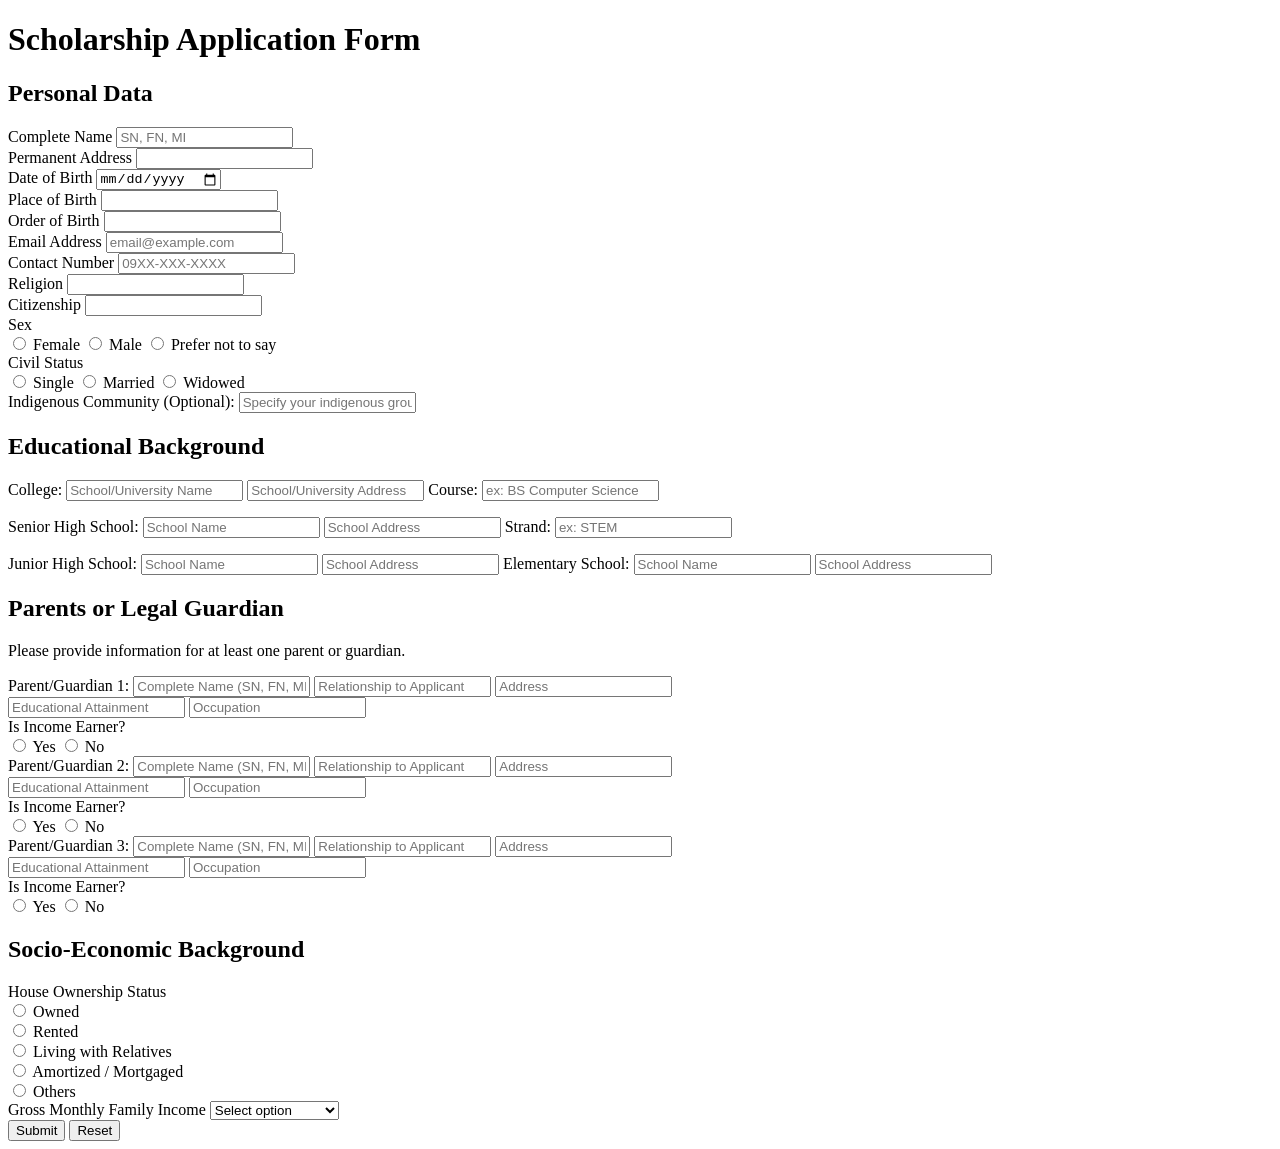
==== index.html @ 1a731fb3 "Add files via upload" ====
<!DOCTYPE html>
<html lang="en">
    <head>
        <title>Application Form</title>
        <link rel="stylesheet" href="css-folder/form.css">
        <meta name="viewport" content="width=device-width, initial-scale=1.0">
    </head>

    <body>
        <div class="main-container">
            <h1 class="title">Scholarship Application Form</h1>
            <form action="index.php" method="POST">
                <h2 class="category">Personal Data</h2>
                <div class="container">
                        <div class="input-box">
                            <label for="name">
                                    Complete Name</label>
                                <input
                                    type="text"
                                    id="name" 
                                    name="applicant[ApplicantName]"
                                    placeholder="SN, FN, MI"
                                    required>
                        </div>

                        <div class="input-box">
                            <label for="address">
                                    Permanent Address</label>
                                <input
                                    type="text"
                                    id="address" 
                                    name="applicant[PermanentAddress]"
                                    required>
                        </div>

                        <div class="input-box">
                                <label for="dob">
                                    Date of Birth</label>
                                <input 
                                    type="date"
                                    id="dob" 
                                    name="applicant[BirthDate]"
                                    required>
                        </div>

                        <div class="input-box">
                            <label for="place-birth">
                                Place of Birth</label>
                            <input 
                                type="text"
                                id="place-birth" 
                                name="applicant[BirthPlace]"
                                required>   
                        </div>

                        <div class="input-box">
                            <label for="birth-order">
                                Order of Birth</label>
                            <input 
                                type="text"
                                id="birth-order" 
                                name="applicant[BirthOrder]"
                                required>   
                        </div>

                        <div class="input-box">
                            <label for="email-address">
                            Email Address</label>
                            <input 
                                type="email"
                                id="email-address" 
                                name="applicant[EmailAddress]"
                                required
                                placeholder="email@example.com">  
                        </div>

                        <div class="input-box">

                            <label for="contact">
                                Contact Number</label>
                            <input 
                                type="text"
                                id="contact" 
                                name="applicant[ContactNo]"
                                required
                                maxlength="11"
                                placeholder="09XX-XXX-XXXX">   
                        </div>

                        <div class="input-box">
                            <label for="religion">
                                Religion</label>
                            <input 
                                type="text"
                                id="religion" 
                                name="applicant[Religion]"
                                required>   
                        </div>

                        <div class="input-box">
                            <label for="Citizenship">
                                Citizenship</label>
                            <input 
                                type="text"
                                id="citizenship" 
                                name="applicant[Citizenship]"
                                required>   
                        </div>

                        <div class="input-box">
                            <label>Sex</label>
                            <div class="box-sex">   
                                <input 
                                    type="radio"
                                    id="female" 
                                    name="applicant[Sex]"
                                    required
                                    value="female"> 
                                <label for="female">
                                    Female</label>

                                <input 
                                    type="radio"
                                    id="male" 
                                    name="applicant[Sex]"
                                    value="male"> 
                                <label for="male">
                                    Male</label>

                                <input 
                                    type="radio"
                                    id="prefer-not-to-say" 
                                    name="applicant[Sex]"
                                    value="prefer not to say"> 
                                <label for="prefer-not-to-say">
                                    Prefer not to say</label>
                            </div> 
                        </div>

                        <div class="input-box">
                            <label for="civil-status">
                                Civil Status</label>
                            <div class="box-civil-status">   
                                <input 
                                    type="radio"
                                    id="single" 
                                    name="applicant[CivilStatus]"
                                    required
                                    value="Single"> 
                                <label for="single">
                                    Single</label>

                                <input 
                                    type="radio"
                                    id="married" 
                                    name="applicant[CivilStatus]"
                                    value="Married"> 
                                <label for="married">
                                    Married</label>

                                <input 
                                    type="radio"
                                    id="widowed" 
                                    name="applicant[CivilStatus]"
                                    value="Widowed"> 
                                <label for="widowed">
                                    Widowed</label>
                            </div> 
                        </div>

                        
                </div>
                        <div class="input-box indigenous-box">
                            <label for="indigenous-group">Indigenous Community (Optional):</label>
                            <input 
                                type="text"
                                id="indigenous-group"
                                name="applicant[IndigenousGroup]"
                                placeholder="Specify your indigenous group if applicable">
                        </div>

<!-- EDUC BG -->
                <h2 class="category">Educational Background</h2>
                    <div class="container educ">

                        <!-- first row (college) -->
                        <label for="college-name">College:</label>
                        <input 
                            type="text"
                            id="college-name"
                            name="school[SchoolName][0]"
                            required
                            placeholder="School/University Name">
                        <input 
                            type="text"
                            id="college-address"
                            name="school[SchoolAddress][0]"
                            required
                            placeholder="School/University Address">

                        <label for="course">Course:</label>
                        <input 
                            type="text"
                            id="course"
                            name="applicant[Course]"
                            required
                            placeholder="ex: BS Computer Science">

                        <p></p> 

                        <!-- second row (shs) -->
                        <label for="shs-name">Senior High School:</label>
                        <input 
                            type="text"
                            id="shs-name"
                            name="school[SchoolName][1]"
                            required
                            placeholder="School Name">
                        <input 
                            type="text"
                            id="shs-address"
                            name="school[SchoolAddress][1]"
                            required
                            placeholder="School Address">

                            <!-- strandd -->
                        <label for="strand">Strand:</label>
                        <input 
                            type="text"
                            id="strand"
                            name="applicant[SHSStrand]"
                            required
                            placeholder="ex: STEM">

                        <p></p>

                        <!-- second row (jhs) -->
                        <label for="jhs-name">Junior High School:</label>
                        <input 
                            type="text"
                            id="jhs-name"
                            name="school[SchoolName][2]"
                            required
                            placeholder="School Name">
                        <input 
                            type="text"
                            id="jhs-address"
                            name="school[SchoolAddress][2]"
                            required
                            placeholder="School Address">

                        <!-- second row (jhs) -->
                        <label for="elementary-name">Elementary School:</label>
                        <input 
                            type="text"
                            id="elementary-name"
                            name="school[SchoolName][3]"
                            required
                            placeholder="School Name">
                        <input 
                            type="text"
                            id="elementary-address"
                            name="school[SchoolAddress][3]"
                            required
                            placeholder="School Address">
                    </div>
<!-- Parents -->
                <h2 class="category">Parents or Legal Guardian</h2>
                <p class="note">Please provide information for at least one parent or guardian.</p>
                    <div class="container parent-guardian">

                        <!-- parent/guardian 1 -->
                        <label for="pg1-name">Parent/Guardian 1:</label>
                        <input 
                            type="text"
                            id="pg1-name"
                            name="parentguardian[ParentGuardianName][0]"
                            placeholder="Complete Name (SN, FN, MI)"
                            required>
                        <input 
                            type="text"
                            id="pg1-relationship"
                            name="applicantguardian[Relationship][0]"
                            placeholder="Relationship to Applicant"
                            required>
                        <input 
                            type="text"
                            id="pg1-address"
                            name="parentguardian[Address][0]"
                            placeholder="Address"
                            required>

                        <div></div>

                        <input 
                            type="text"
                            id="pg1-education"
                            name="parentguardian[EducationalAttainment][0]"
                            placeholder="Educational Attainment"
                            required>
                        <input 
                            type="text"
                            id="pg1-occupation"
                            name="parentguardian[Occupation][0]"
                            placeholder="Occupation"
                            required>
                        <div class="income-earner">
                            <span class="income-label">Is Income Earner?</span>
                            <div class="radio-group">
                                <input 
                                    type="radio"
                                    id="pg1-earner-yes"
                                    name="applicantguardian[IsIncomeEarner][0]"
                                    value="Yes"
                                    required>
                                <label for="pg1-earner-yes">Yes</label>
                                <input 
                                    type="radio"
                                    id="pg1-earner-no"
                                    name="applicantguardian[IsIncomeEarner][0]"
                                    value="No">
                                <label for="pg1-earner-no">No</label>
                            </div>
                        </div>
                        
                        <!-- parent/guardian 2 -->
                        <label for="pg2-name">Parent/Guardian 2:</label>
                        <input 
                            type="text"
                            id="pg2-name"
                            name="parentguardian[ParentGuardianName][1]"
                            placeholder="Complete Name (SN, FN, MI)">
                        <input 
                            type="text"
                            id="pg2-relationship"
                            name="applicantguardian[Relationship][1]"
                            placeholder="Relationship to Applicant">
                        <input 
                            type="text"
                            id="pg2-address"
                            name="parentguardian[Address][1]"
                            placeholder="Address">

                         <div></div>

                        <input 
                            type="text"
                            id="pg2-education"
                            name="parentguardian[EducationalAttainment][1]"
                            placeholder="Educational Attainment">
                        <input 
                            type="text"
                            id="pg2-occupation"
                            name="parentguardian[Occupation][1]"
                            placeholder="Occupation">
                        <div class="income-earner">
                            <span class="income-label">Is Income Earner?</span>
                            <div class="radio-group">
                                <input 
                                    type="radio"
                                    id="pg2-earner-yes"
                                    name="applicantguardian[IsIncomeEarner][1]"
                                    value="Yes">
                                <label for="pg2-earner-yes">Yes</label>
                                <input 
                                    type="radio"
                                    id="pg2-earner-no"
                                    name="applicantguardian[IsIncomeEarner][1]"
                                    value="No">
                                <label for="pg2-earner-no">No</label>
                            </div>
                        </div>
                        
                        <!-- parent/guardian 3 -->
                        <label for="pg3-name">Parent/Guardian 3:</label>
                        <input 
                            type="text"
                            id="pg3-name"
                            name="parentguardian[ParentGuardianName][2]"
                            placeholder="Complete Name (SN, FN, MI)">
                        <input 
                            type="text"
                            id="pg3-relationship"
                            name="applicantguardian[Relationship][2]"
                            placeholder="Relationship to Applicant">
                        <input 
                            type="text"
                            id="pg3-address"
                            name="parentguardian[Address][2]"
                            placeholder="Address">

                         <div></div>

                        <input 
                            type="text"
                            id="pg3-education"
                            name="parentguardian[EducationalAttainment][2]"
                            placeholder="Educational Attainment">
                        <input 
                            type="text"
                            id="pg3-occupation"
                            name="parentguardian[Occupation][2]"
                            placeholder="Occupation">
                        <div class="income-earner">
                            <span class="income-label">Is Income Earner?</span>
                            <div class="radio-group">
                                <input 
                                    type="radio"
                                    id="pg3-earner-yes"
                                    name="applicantguardian[IsIncomeEarner][2]"
                                    value="Yes">
                                <label for="pg3-earner-yes">Yes</label>
                                <input 
                                    type="radio"
                                    id="pg3-earner-no"
                                    name="applicantguardian[IsIncomeEarner][2]"
                                    value="No">
                                <label for="pg3-earner-no">No</label>
                            </div>
                        </div>
                    </div>

                <h2 class="category">Socio-Economic Background</h2>
                    <div class="container socio-economic">

                    <!-- house ownership-->
                        <label class="main-label">
                            House Ownership Status</label>
                        <div>
                            <input 
                                type="radio"
                                id="owned"
                                name="applicant[HouseOwnership]"
                                value="Owned">
                            <label for="owned">Owned</label>
                        </div>

                        <div>
                            <input 
                                type="radio"
                                id="rented"
                                name="applicant[HouseOwnership]"
                                value="Rented">
                            <label for="rented">Rented</label>
                        </div>

                        <div>
                            <input 
                                type="radio"
                                id="living-with-relatives"
                                name="applicant[HouseOwnership]"
                                value="Living with Relatives">
                            <label for="living-with-relatives">Living with Relatives</label>
                        </div>

                        <div>
                            <input 
                                type="radio"
                                id="amortized"
                                name="applicant[HouseOwnership]"
                                value="Amortized / Mortgaged">
                            <label for="amortized">Amortized / Mortgaged</label>
                        </div>

                        <div>
                            <input 
                                type="radio"
                                id="others-house-own"
                                name="applicant[HouseOwnership]"
                                value="Others">
                            <label for="others-house-own">Others</label>
                        </div> 
                    </div>

                        <div class="dropdown">
                            <label for="monthly-income">Gross Monthly Family Income</label>
                            <select id="monthly-income" name="applicant[GrossMonthlyFamilyIncome]" required>
                                <option value="" disabled selected>Select option</option>
                                <option value="below-20,000">Below 20,000</option>
                                <option value="20,000-39,999">20,000 to 39,999</option>
                                <option value="40,000-59,999">40,000 to 59,999</option>
                                <option value="60,000-above">60,000 and above</option>
                            </select>
                        </div>
                <div class="buttons">
                    <button type="submit" class="submit">Submit</button>
                    <button type="reset" class="reset">Reset</button>
                </div>
            </form>
        </div>
    </body>
</html>
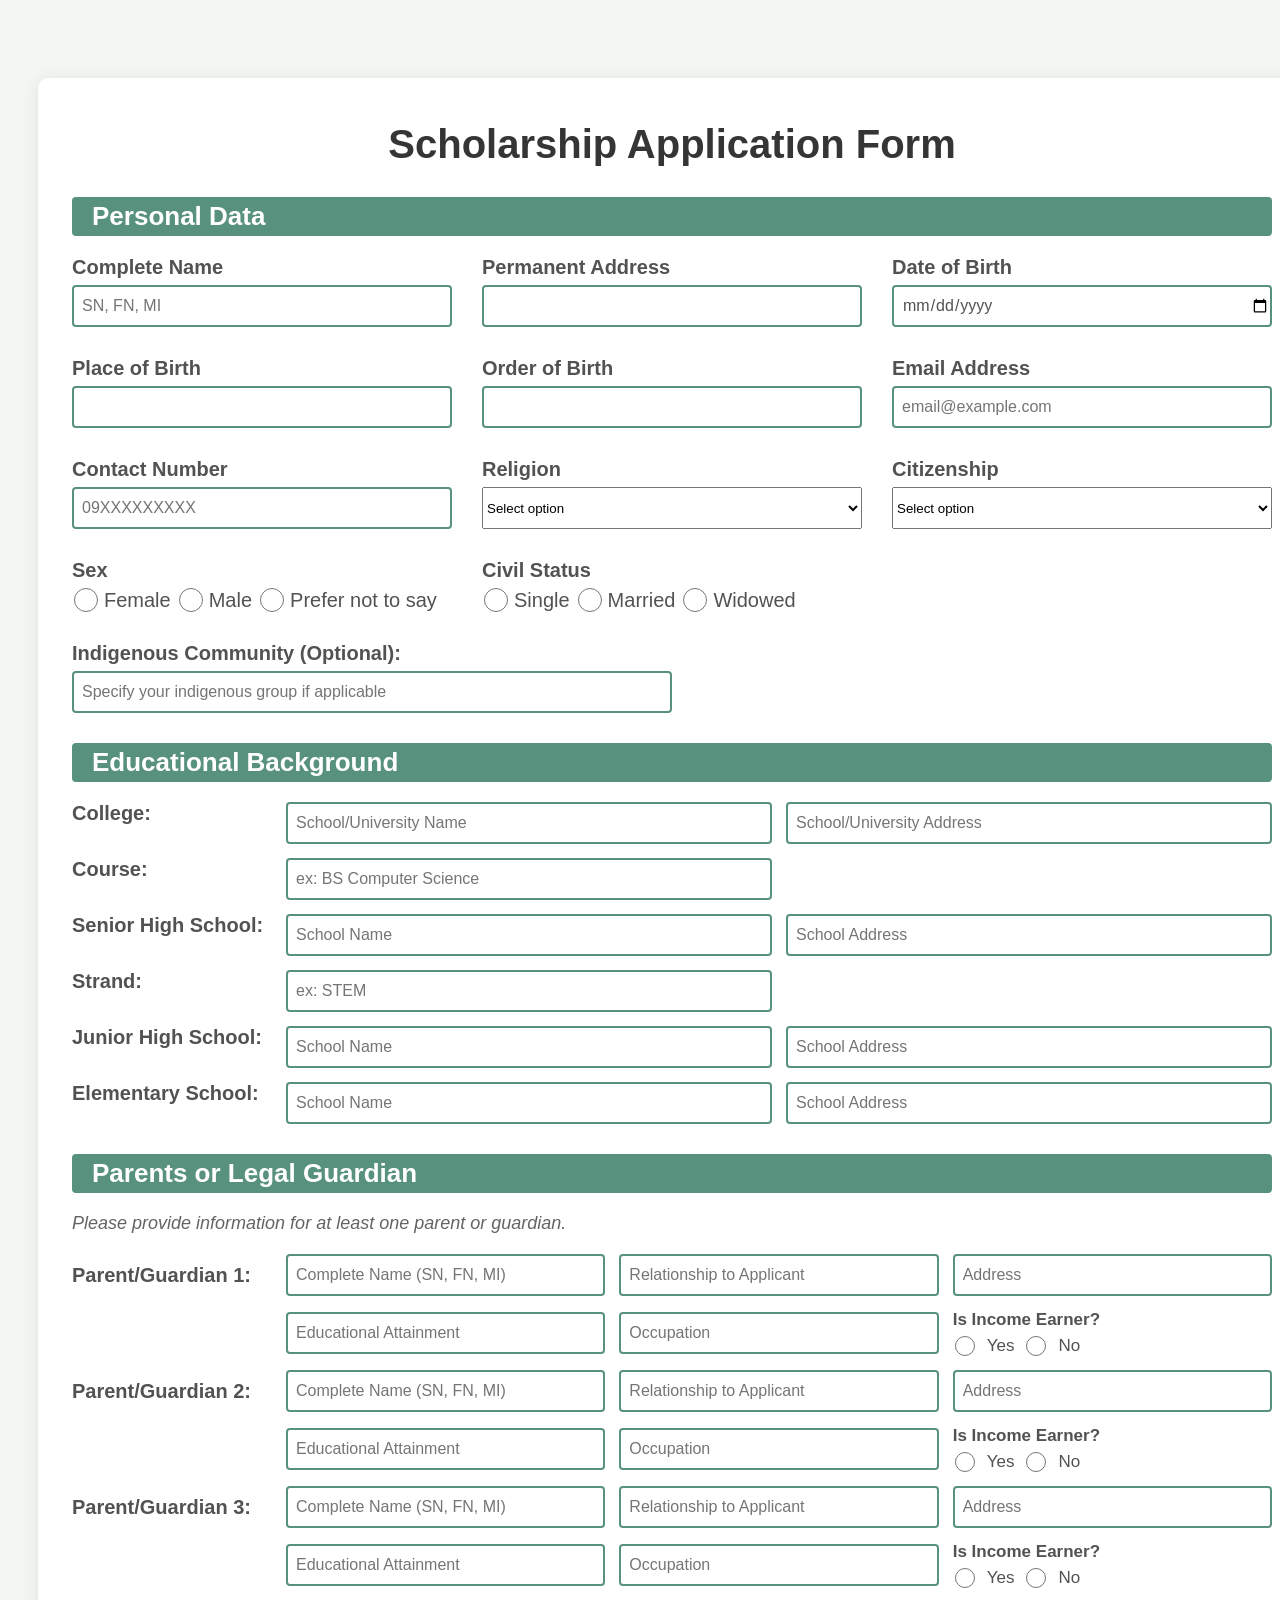
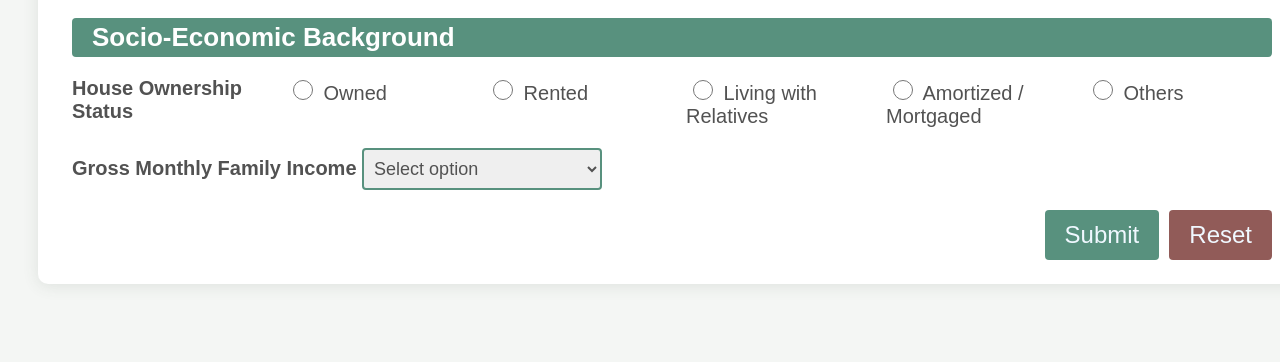
==== commit ad964a1b: "modified citizenship and religion fields to dropdown menus" ====
--- a/index.html
+++ b/index.html
@@ -84,27 +84,246 @@
                                 name="applicant[ContactNo]"
                                 required
                                 maxlength="11"
-                                placeholder="09XX-XXX-XXXX">   
-                        </div>
-
-                        <div class="input-box">
+                                placeholder="09XXXXXXXXX">   
+                        </div>
+
+                        <div class="input-box dropdown-applicant">
                             <label for="religion">
                                 Religion</label>
-                            <input 
-                                type="text"
-                                id="religion" 
-                                name="applicant[Religion]"
-                                required>   
-                        </div>
-
-                        <div class="input-box">
+                            <select id="Religion" name="applicant[Religion]" required>
+                                <option value="" disabled selected>Select option</option>
+                                <option value="Agnostic">Agnostic</option>
+                                <option value="Atheist">Atheist</option>
+                                <option value="Baha'i">Baha'i</option>
+                                <option value="Buddhism">Buddhism</option>
+                                <option value="Cao Dai">Cao Dai</option>
+                                <option value="Catholic">Catholic</option>
+                                <option value="Chinese traditional religion">Chinese traditional religion</option>
+                                <option value="Christianity">Christianity</option>
+                                <option value="Hinduism">Hinduism</option>
+                                <option value="Iglesia ni Cristo">Iglesia ni Cristo</option>
+                                <option value="Islam">Islam</option>
+                                <option value="Jainism">Jainism</option>
+                                <option value="Juche">Juche</option>
+                                <option value="Judaism">Judaism</option>
+                                <option value="Neo-Paganism">Neo-Paganism</option>
+                                <option value="Nonreligious">Nonreligious</option>
+                                <option value="Protestant">Protestant</option>
+                                <option value="Rastafarianism">Rastafarianism</option>
+                                <option value="Secular">Secular</option>
+                                <option value="Shinto">Shinto</option>
+                                <option value="Sikhism">Sikhism</option>
+                                <option value="Spiritism">Spiritism</option>
+                                <option value="Tenrikyo">Tenrikyo</option>
+                                <option value="Zoroastrianism">Zoroastrianism</option>
+                                <option value="Other">Other</option>
+                            </select> 
+                        </div>
+
+                        <div class="input-box dropdown-applicant">
                             <label for="Citizenship">
                                 Citizenship</label>
-                            <input 
-                                type="text"
-                                id="citizenship" 
-                                name="applicant[Citizenship]"
-                                required>   
+                            <select id="Citizenship" name="applicant[Citizenship]" required>
+                                <option value="" disabled selected>Select option</option>
+                                <option value="Dual Citizenship">Dual Citizenship</option>
+                                <option value="AFG">Afghanistan [AFG]</option>
+                                <option value="ALB">Albania [ALB]</option>
+                                <option value="DZA">Algeria [DZA]</option>
+                                <option value="AND">Andorra [AND]</option>
+                                <option value="AGO">Angola [AGO]</option>
+                                <option value="ATG">Antigua and Barbuda [ATG]</option>
+                                <option value="ARG">Argentina [ARG]</option>
+                                <option value="ARM">Armenia [ARM]</option>
+                                <option value="AUS">Australia [AUS]</option>
+                                <option value="AUT">Austria [AUT]</option>
+                                <option value="AZE">Azerbaijan [AZE]</option>
+                                <option value="BHS">Bahamas [BHS]</option>
+                                <option value="BHR">Bahrain [BHR]</option>
+                                <option value="BGD">Bangladesh [BGD]</option>
+                                <option value="BRB">Barbados [BRB]</option>
+                                <option value="BLR">Belarus [BLR]</option>
+                                <option value="BEL">Belgium [BEL]</option>
+                                <option value="BLZ">Belize [BLZ]</option>
+                                <option value="BEN">Benin [BEN]</option>
+                                <option value="BTN">Bhutan [BTN]</option>
+                                <option value="BOL">Bolivia [BOL]</option>
+                                <option value="BIH">Bosnia and Herzegovina [BIH]</option>
+                                <option value="BWA">Botswana [BWA]</option>
+                                <option value="BRA">Brazil [BRA]</option>
+                                <option value="BRN">Brunei [BRN]</option>
+                                <option value="BGR">Bulgaria [BGR]</option>
+                                <option value="BFA">Burkina Faso [BFA]</option>
+                                <option value="BDI">Burundi [BDI]</option>
+                                <option value="CPV">Cabo Verde [CPV]</option>
+                                <option value="KHM">Cambodia [KHM]</option>
+                                <option value="CMR">Cameroon [CMR]</option>
+                                <option value="CAN">Canada [CAN]</option>
+                                <option value="CAF">Central African Republic [CAF]</option>
+                                <option value="TCD">Chad [TCD]</option>
+                                <option value="CHL">Chile [CHL]</option>
+                                <option value="CHN">China [CHN]</option>
+                                <option value="COL">Colombia [COL]</option>
+                                <option value="COM">Comoros [COM]</option>
+                                <option value="COG">Congo-Brazzaville [COG]</option>
+                                <option value="COD">Congo-Kinshasa [COD]</option>
+                                <option value="COK">Cook Islands [COK]</option>
+                                <option value="CRI">Costa Rica [CRI]</option>
+                                <option value="HRV">Croatia [HRV]</option>
+                                <option value="CUB">Cuba [CUB]</option>
+                                <option value="CYP">Cyprus [CYP]</option>
+                                <option value="CZE">Czechia [CZE]</option>
+                                <option value="DNK">Denmark [DNK]</option>
+                                <option value="DJI">Djibouti [DJI]</option>
+                                <option value="DMA">Dominica [DMA]</option>
+                                <option value="DOM">Dominican Republic [DOM]</option>
+                                <option value="ECU">Ecuador [ECU]</option>
+                                <option value="EGY">Egypt [EGY]</option>
+                                <option value="SLV">El Salvador [SLV]</option>
+                                <option value="GNQ">Equatorial Guinea [GNQ]</option>
+                                <option value="ERI">Eritrea [ERI]</option>
+                                <option value="EST">Estonia [EST]</option>
+                                <option value="ETH">Ethiopia [ETH]</option>
+                                <option value="FJI">Fiji [FJI]</option>
+                                <option value="FIN">Finland [FIN]</option>
+                                <option value="FRA">France [FRA]</option>
+                                <option value="GAB">Gabon [GAB]</option>
+                                <option value="GMB">Gambia [GMB]</option>
+                                <option value="GEO">Georgia [GEO]</option>
+                                <option value="DEU">Germany [DEU]</option>
+                                <option value="GHA">Ghana [GHA]</option>
+                                <option value="GRC">Greece [GRC]</option>
+                                <option value="GRD">Grenada [GRD]</option>
+                                <option value="GTM">Guatemala [GTM]</option>
+                                <option value="GIN">Guinea [GIN]</option>
+                                <option value="GNB">Guinea-Bissau [GNB]</option>
+                                <option value="GUY">Guyana [GUY]</option>
+                                <option value="HTI">Haiti [HTI]</option>
+                                <option value="HND">Honduras [HND]</option>
+                                <option value="HUN">Hungary [HUN]</option>
+                                <option value="ISL">Iceland [ISL]</option>
+                                <option value="IND">India [IND]</option>
+                                <option value="IDN">Indonesia [IDN]</option>
+                                <option value="IRN">Iran [IRN]</option>
+                                <option value="IRQ">Iraq [IRQ]</option>
+                                <option value="IRL">Ireland [IRL]</option>
+                                <option value="ISR">Israel [ISR]</option>
+                                <option value="ITA">Italy [ITA]</option>
+                                <option value="CIV">Ivory Coast [CIV]</option>
+                                <option value="JAM">Jamaica [JAM]</option>
+                                <option value="JPN">Japan [JPN]</option>
+                                <option value="JOR">Jordan [JOR]</option>
+                                <option value="KAZ">Kazakhstan [KAZ]</option>
+                                <option value="KEN">Kenya [KEN]</option>
+                                <option value="KIR">Kiribati [KIR]</option>
+                                <option value="KWT">Kuwait [KWT]</option>
+                                <option value="KGZ">Kyrgyzstan [KGZ]</option>
+                                <option value="LAO">Laos [LAO]</option>
+                                <option value="LVA">Latvia [LVA]</option>
+                                <option value="LBN">Lebanon [LBN]</option>
+                                <option value="LSO">Lesotho [LSO]</option>
+                                <option value="LBR">Liberia [LBR]</option>
+                                <option value="LBY">Libya [LBY]</option>
+                                <option value="LIE">Liechtenstein [LIE]</option>
+                                <option value="LTU">Lithuania [LTU]</option>
+                                <option value="LUX">Luxembourg [LUX]</option>
+                                <option value="MKD">Macedonia [MKD]</option>
+                                <option value="MDG">Madagascar [MDG]</option>
+                                <option value="MWI">Malawi [MWI]</option>
+                                <option value="MYS">Malaysia [MYS]</option>
+                                <option value="MDV">Maldives [MDV]</option>
+                                <option value="MLI">Mali [MLI]</option>
+                                <option value="MLT">Malta [MLT]</option>
+                                <option value="MHL">Marshall Islands [MHL]</option>
+                                <option value="MRT">Mauritania [MRT]</option>
+                                <option value="MUS">Mauritius [MUS]</option>
+                                <option value="MEX">Mexico [MEX]</option>
+                                <option value="FSM">Micronesia [FSM]</option>
+                                <option value="MDA">Moldova [MDA]</option>
+                                <option value="MCO">Monaco [MCO]</option>
+                                <option value="MNG">Mongolia [MNG]</option>
+                                <option value="MNE">Montenegro [MNE]</option>
+                                <option value="MAR">Morocco [MAR]</option>
+                                <option value="MOZ">Mozambique [MOZ]</option>
+                                <option value="MMR">Myanmar [MMR]</option>
+                                <option value="NAM">Namibia [NAM]</option>
+                                <option value="NRU">Nauru [NRU]</option>
+                                <option value="NPL">Nepal [NPL]</option>
+                                <option value="NLD">Netherlands [NLD]</option>
+                                <option value="NZL">New Zealand [NZL]</option>
+                                <option value="NIC">Nicaragua [NIC]</option>
+                                <option value="NER">Niger [NER]</option>
+                                <option value="NGA">Nigeria [NGA]</option>
+                                <option value="NIU">Niue [NIU]</option>
+                                <option value="PRK">North Korea [PRK]</option>
+                                <option value="NOR">Norway [NOR]</option>
+                                <option value="OMN">Oman [OMN]</option>
+                                <option value="PAK">Pakistan [PAK]</option>
+                                <option value="PLW">Palau [PLW]</option>
+                                <option value="PAN">Panama [PAN]</option>
+                                <option value="PNG">Papua New Guinea [PNG]</option>
+                                <option value="PRY">Paraguay [PRY]</option>
+                                <option value="PER">Peru [PER]</option>
+                                <option value="PHL">Philippines [PHL]</option>
+                                <option value="POL">Poland [POL]</option>
+                                <option value="PRT">Portugal [PRT]</option>
+                                <option value="QAT">Qatar [QAT]</option>
+                                <option value="ROU">Romania [ROU]</option>
+                                <option value="RUS">Russia [RUS]</option>
+                                <option value="RWA">Rwanda [RWA]</option>
+                                <option value="KNA">Saint Kitts and Nevis [KNA]</option>
+                                <option value="LCA">Saint Lucia [LCA]</option>
+                                <option value="VCT">Saint Vincent and the Grenadines [VCT]</option>
+                                <option value="WSM">Samoa [WSM]</option>
+                                <option value="SMR">San Marino [SMR]</option>
+                                <option value="STP">Sao Tome and Principe [STP]</option>
+                                <option value="SAU">Saudi Arabia [SAU]</option>
+                                <option value="SEN">Senegal [SEN]</option>
+                                <option value="SRB">Serbia [SRB]</option>
+                                <option value="SYC">Seychelles [SYC]</option>
+                                <option value="SLE">Sierra Leone [SLE]</option>
+                                <option value="SGP">Singapore [SGP]</option>
+                                <option value="SVK">Slovakia [SVK]</option>
+                                <option value="SVN">Slovenia [SVN]</option>
+                                <option value="SLB">Solomon Islands [SLB]</option>
+                                <option value="SOM">Somalia [SOM]</option>
+                                <option value="ZAF">South Africa [ZAF]</option>
+                                <option value="KOR">South Korea [KOR]</option>
+                                <option value="SSD">South Sudan [SSD]</option>
+                                <option value="ESP">Spain [ESP]</option>
+                                <option value="LKA">Sri Lanka [LKA]</option>
+                                <option value="PSE">State of Palestine [PSE]</option>
+                                <option value="SDN">Sudan [SDN]</option>
+                                <option value="SUR">Suriname [SUR]</option>
+                                <option value="SWZ">Swaziland [SWZ]</option>
+                                <option value="SWE">Sweden [SWE]</option>
+                                <option value="CHE">Switzerland [CHE]</option>
+                                <option value="SYR">Syria [SYR]</option>
+                                <option value="TJK">Tajikistan [TJK]</option>
+                                <option value="TZA">Tanzania [TZA]</option>
+                                <option value="THA">Thailand [THA]</option>
+                                <option value="TLS">Timor-Leste [TLS]</option>
+                                <option value="TGO">Togo [TGO]</option>
+                                <option value="TON">Tonga [TON]</option>
+                                <option value="TTO">Trinidad and Tobago [TTO]</option>
+                                <option value="TUN">Tunisia [TUN]</option>
+                                <option value="TUR">Turkey [TUR]</option>
+                                <option value="TKM">Turkmenistan [TKM]</option>
+                                <option value="TUV">Tuvalu [TUV]</option>
+                                <option value="UGA">Uganda [UGA]</option>
+                                <option value="UKR">Ukraine [UKR]</option>
+                                <option value="ARE">United Arab Emirates [ARE]</option>
+                                <option value="GBR">United Kingdom [GBR]</option>
+                                <option value="USA">United States [USA]</option>
+                                <option value="URY">Uruguay [URY]</option>
+                                <option value="UZB">Uzbekistan [UZB]</option>
+                                <option value="VUT">Vanuatu [VUT]</option>
+                                <option value="VAT">Vatican City [VAT]</option>
+                                <option value="VEN">Venezuela [VEN]</option>
+                                <option value="VNM">Viet Nam [VNM]</option>
+                                <option value="YEM">Yemen [YEM]</option>
+                                <option value="ZMB">Zambia [ZMB]</option>
+                                <option value="ZWE">Zimbabwe [ZWE]</option>
+                        </select>  
                         </div>
 
                         <div class="input-box">
@@ -489,4 +708,4 @@
             </form>
         </div>
     </body>
-</html>+</html> 
--- a/css-folder/form.css
+++ b/css-folder/form.css
@@ -0,0 +1,487 @@
+p,h1,h2{
+    margin:0;
+}
+
+body {
+    background-color: #f4f6f4;
+    font-family: Arial, Helvetica, sans-serif;
+    min-height: 100vh;
+    padding: 2rem 1.5rem;
+}
+
+.table{
+    margin: 0 auto;
+}
+
+.title{
+    color: rgb(53, 53, 53);
+    text-align: center;
+    padding-top: 1rem;
+    font-size: 2rem;
+}
+
+.category{
+    background-color: rgb(88, 145, 126);
+    color: rgb(255, 255, 255);
+    border-radius: 0.2rem;
+    padding: 0.2rem 1rem;
+    margin-bottom: 1rem;
+    margin-top: 1.5rem;
+    font-size: 1.3rem;
+}
+
+html{
+    margin: 1.5rem 0rem;
+    font-size: 20px;
+    font-family: 'Trebuchet MS', 'Lucida Sans Unicode', 'Lucida Grande', 'Lucida Sans', Arial, sans-serif;
+}
+
+input{
+    border: 2px solid rgb(88, 145, 126);
+    border-radius: 0.2rem;
+}
+
+input[type="text"],
+input[type="email"],
+input[type="date"],
+select {
+    min-height: 2.1rem;
+}
+
+input[type="radio"],
+input[type="checkbox"] {
+    cursor: pointer;
+}
+
+select {
+    cursor: pointer;
+}
+
+.main-container{
+    color: w;
+    width: 60rem;
+    border: 4px solid transparent;
+    border-radius: 0.5rem;
+    margin: 0 auto;
+    padding: 1rem 1.5rem;
+    background-color: white;
+    box-shadow: 0 2px 16px rgba(67, 79, 67, 0.12);
+}
+
+.container{
+    display: grid;
+    grid-template-columns: 1fr 1fr 1fr;
+    gap:1.5rem;
+    margin-bottom: 1rem;
+}
+
+.input-box{
+    display: flex;
+    flex-direction: column;
+    gap:0.3rem;
+}
+
+.input-box label{
+    font-size: 1rem;
+    color: rgb(82, 82, 82);
+    font-family: Arial, Helvetica, sans-serif;
+    font-weight: 600;
+}
+
+.input-box input{
+    width: 100%;
+    box-sizing: border-box;
+    padding-left: 0.4rem;
+    font-family: 'Trebuchet MS', 'Lucida Sans Unicode', 'Lucida Grande', 'Lucida Sans', Arial, sans-serif;
+    font-size: 0.8rem;
+    color: rgb(82, 82, 82);
+    height: 1.5rem;
+}
+
+
+.box-sex, .box-civil-status{
+    display: flex;
+    gap:0.3rem
+}
+
+.box-sex label, .box-civil-status label{
+    font-size: 1rem;
+    font-weight: 400;
+    align-content: center;
+}
+
+.box-sex input, .box-civil-status input{ 
+    width:1.2rem;
+    height:1.2rem;
+    margin:0;
+    margin-left: 0.1rem;
+    cursor: pointer;
+}
+
+.input-box.indigenous-box{
+    display: flex;
+    flex-direction: column;
+    gap:0.3rem;
+    margin-top: 1.5rem;
+}
+
+.indigenous-box label{
+    font-size: 1rem;
+    color: rgb(82, 82, 82);
+    font-family: Arial, Helvetica, sans-serif;
+    font-weight: 600;
+}
+
+.indigenous-box input{
+    width: 50%;
+    box-sizing: border-box;
+    padding-left: 0.4rem;
+    font-family: 'Trebuchet MS', 'Lucida Sans Unicode', 'Lucida Grande', 'Lucida Sans', Arial, sans-serif;
+    font-size: 0.8rem;
+    color: rgb(82, 82, 82);
+    height: 1.5rem;
+}
+
+.submit{
+    background-color: rgb(88, 145, 126);
+    border: none;
+    color: aliceblue;
+    font-size: 1.2rem;
+    padding:0.5rem 1rem;
+    border-radius: 0.2rem;
+    cursor: pointer;
+    transition: background-color 0.3s ease;
+    min-height: 2.5rem;
+}
+
+.submit:hover{
+    background-color: rgb(75, 125, 108);
+}
+
+.submit:active{
+    background-color: rgb(65, 110, 95);
+}
+
+.reset{
+    background-color: rgb(145, 91, 88);
+    border: none;
+    color: aliceblue;
+    font-size: 1.2rem;
+    padding:0.5rem 1rem;
+    border-radius: 0.2rem;
+    cursor: pointer;
+    transition: background-color 0.3s ease;
+    min-height: 2.5rem;
+}
+
+.reset:hover{
+    background-color: rgb(125, 75, 72);
+}
+
+.reset:active{
+    background-color: rgb(110, 65, 62);
+}
+
+.buttons{
+    display: flex;
+    justify-content: flex-end;
+    gap:0.5rem;
+}
+
+.note{
+    font-size: 0.9rem;
+    color: rgb(100, 100, 100);
+    font-style: italic;
+    margin-bottom: 1rem;
+    font-family: Arial, Helvetica, sans-serif;
+}
+
+/* EDUC BG */
+.container.educ{
+    font-size: 1rem;
+    color: rgb(82, 82, 82);
+    font-family: Arial, Helvetica, sans-serif;
+    font-weight: 600;
+    grid-template-columns: 10rem 1fr 1fr;
+    gap:0.7rem
+}
+
+.educ input{
+    width: 100%;
+    box-sizing: border-box;
+    padding-left: 0.4rem;
+    font-family: 'Trebuchet MS', 'Lucida Sans Unicode', 'Lucida Grande', 'Lucida Sans', Arial, sans-serif;
+    font-size: 0.8rem;
+    color: rgb(82, 82, 82);
+    height: 1.5rem;
+}
+
+/* PARENT-GUARDIAN */
+
+.container.parent-guardian{
+    font-size: 1rem;
+    color: rgb(82, 82, 82);
+    font-family: Arial, Helvetica, sans-serif;
+    font-weight: 600;
+    grid-template-columns: 10rem 1fr 1fr 1fr ;
+    gap:0.7rem;
+    align-items: center;
+}
+
+.parent-guardian input{
+    width: 100%;
+    box-sizing: border-box;
+    padding-left: 0.4rem;
+    font-family: 'Trebuchet MS', 'Lucida Sans Unicode', 'Lucida Grande', 'Lucida Sans', Arial, sans-serif;
+    font-size: 0.8rem;
+    color: rgb(82, 82, 82);
+    height: 1.5rem;
+}
+
+.income-earner{
+    display: flex;
+    flex-direction: column;
+    gap: 0.3rem;
+}
+
+.income-label{
+    font-size: 0.85rem;
+    font-weight: 600;
+    color: rgb(82, 82, 82);
+}
+
+.radio-group{
+    display: flex;
+    gap: 0.5rem;
+    align-items: center;
+}
+
+.radio-group input{
+    width: 1.2rem;
+    height: 1rem;
+    margin: 0;
+    cursor: pointer;
+}
+
+.radio-group label{
+    font-size: 0.85rem;
+    font-weight: 400;
+}
+
+/* SOCIO-ECONOMIC */
+
+.container.socio-economic{
+    font-size: 1rem;
+    color: rgb(82, 82, 82);
+    font-family: Arial, Helvetica, sans-serif;
+    font-weight: 600;
+    grid-template-columns: 10rem 1fr 1fr 1fr 1fr 1fr;
+    gap:0.7rem
+}
+
+.container.socio-economic{
+    font-size: 1rem;
+    font-weight: 400;
+    align-content: center;
+}
+
+.container.socio-economic input[type="radio"],
+.container.socio-economic input[type="checkbox"]{
+    width: 1.2rem;
+    height: 1rem;
+    cursor: pointer;
+}
+
+.main-label{
+    font-size: 1rem;
+    color: rgb(82, 82, 82);
+    font-family: Arial, Helvetica, sans-serif;
+    font-weight: 600;
+}
+
+.dropdown{
+    font-size: 1rem;
+    color: rgb(82, 82, 82);
+    font-family: Arial, Helvetica, sans-serif;
+    font-weight: 600;
+    margin-bottom: 1rem;
+    gap:0.5rem;
+    
+}
+
+.dropdown option{
+    font-size: 0.7rem;
+    color: rgb(82, 82, 82);
+    font-family: Arial, Helvetica, sans-serif;
+}
+
+
+.dropdown select{
+    color: rgb(82, 82, 82);
+    height: 1.5rem;
+    width: 20%;
+    font-size: 0.9rem;
+    font-family: 'Trebuchet MS', 'Lucida Sans Unicode', 'Lucida Grande', 'Lucida Sans', Arial, sans-serif;
+    padding-left: 0.3rem;
+
+    border: 2px solid rgb(88, 145, 126);
+    border-radius: 0.2rem;
+}
+
+
+@media (max-width: 768px) {
+    html{
+        font-size: 16px;
+    }
+
+    body {
+        padding: 1rem 0.5rem;
+    }
+
+    .main-container{
+        width: 100%;
+        border: 3px solid rgb(88, 145, 126);
+        box-sizing: border-box;
+        padding: 1rem 1rem;
+    }
+
+    .title{
+        font-size: 1.6rem;
+        padding-top: 0.5rem;
+    }
+
+    .category{
+        font-size: 1.1rem;
+        margin-top: 1.2rem;
+    }
+
+    .container {
+        grid-template-columns: 1fr 1fr;
+        gap:1rem;
+    }
+
+    .container.educ{
+        grid-template-columns: 1fr;
+        gap:0.7rem;
+    }
+
+    .container.parent-guardian{
+        grid-template-columns: 1fr;
+        gap:0.7rem;
+    }
+
+    .container.socio-economic{
+        grid-template-columns: 1fr 1fr 1fr;
+        gap:0.7rem;
+    }
+
+    .indigenous-box input{
+        width: 100%;
+    }
+
+    .dropdown{
+        display: flex;
+        flex-direction: column;
+        gap:0.5rem;
+    }
+
+    .dropdown select{
+        width: 60%;
+    }
+
+    .box-sex, .box-civil-status{
+        flex-direction: column;
+        align-items: flex-start;
+        gap:0.5rem;
+    }
+
+    .box-sex input, .box-civil-status input{
+        margin-left: 0;
+    }
+
+    .buttons{
+        flex-direction: column;
+    }
+
+    .submit, .reset{
+        width: 100%;
+        padding: 0.4rem;
+    }
+}
+
+@media (max-width: 650px) {
+    html{
+        font-size: 15px;
+    }
+
+    body {
+        padding: 0.5rem 0.3rem;
+    }
+
+    .main-container{
+        padding: 0.8rem 0.8rem;
+    }
+
+    .title{
+        font-size: 1.4rem;
+    }
+
+    .category{
+        font-size: 1rem;
+        padding: 0.2rem 0.7rem;
+        margin-top: 1rem;
+    }
+
+    .container{
+        grid-template-columns: 1fr;
+        gap:1rem;
+    }
+
+    .box-sex, .box-civil-status{
+        flex-direction: row;
+    }
+
+    .container.educ{
+        grid-template-columns: 1fr;
+        gap:0.7rem;
+    }
+
+    .container.parent-guardian{
+        grid-template-columns: 1fr;
+        gap:0.7rem;
+    }
+
+    .container.socio-economic{
+        grid-template-columns: 1fr;
+        gap:0.7rem;
+    }
+
+    .main-label{
+        font-size: 0.95rem;
+    }
+
+    .indigenous-box{
+        flex-direction: column;
+    }
+
+    .indigenous-box input{
+        width: 100%;
+    }
+
+    .dropdown select{
+        width: 100%;
+    }
+
+    .note{
+        font-size: 0.85rem;
+    }
+
+    .income-earner{
+        margin-top: 0.3rem;
+    }
+
+    .radio-group{
+        flex-direction: row;
+        gap: 1rem;
+    }
+}
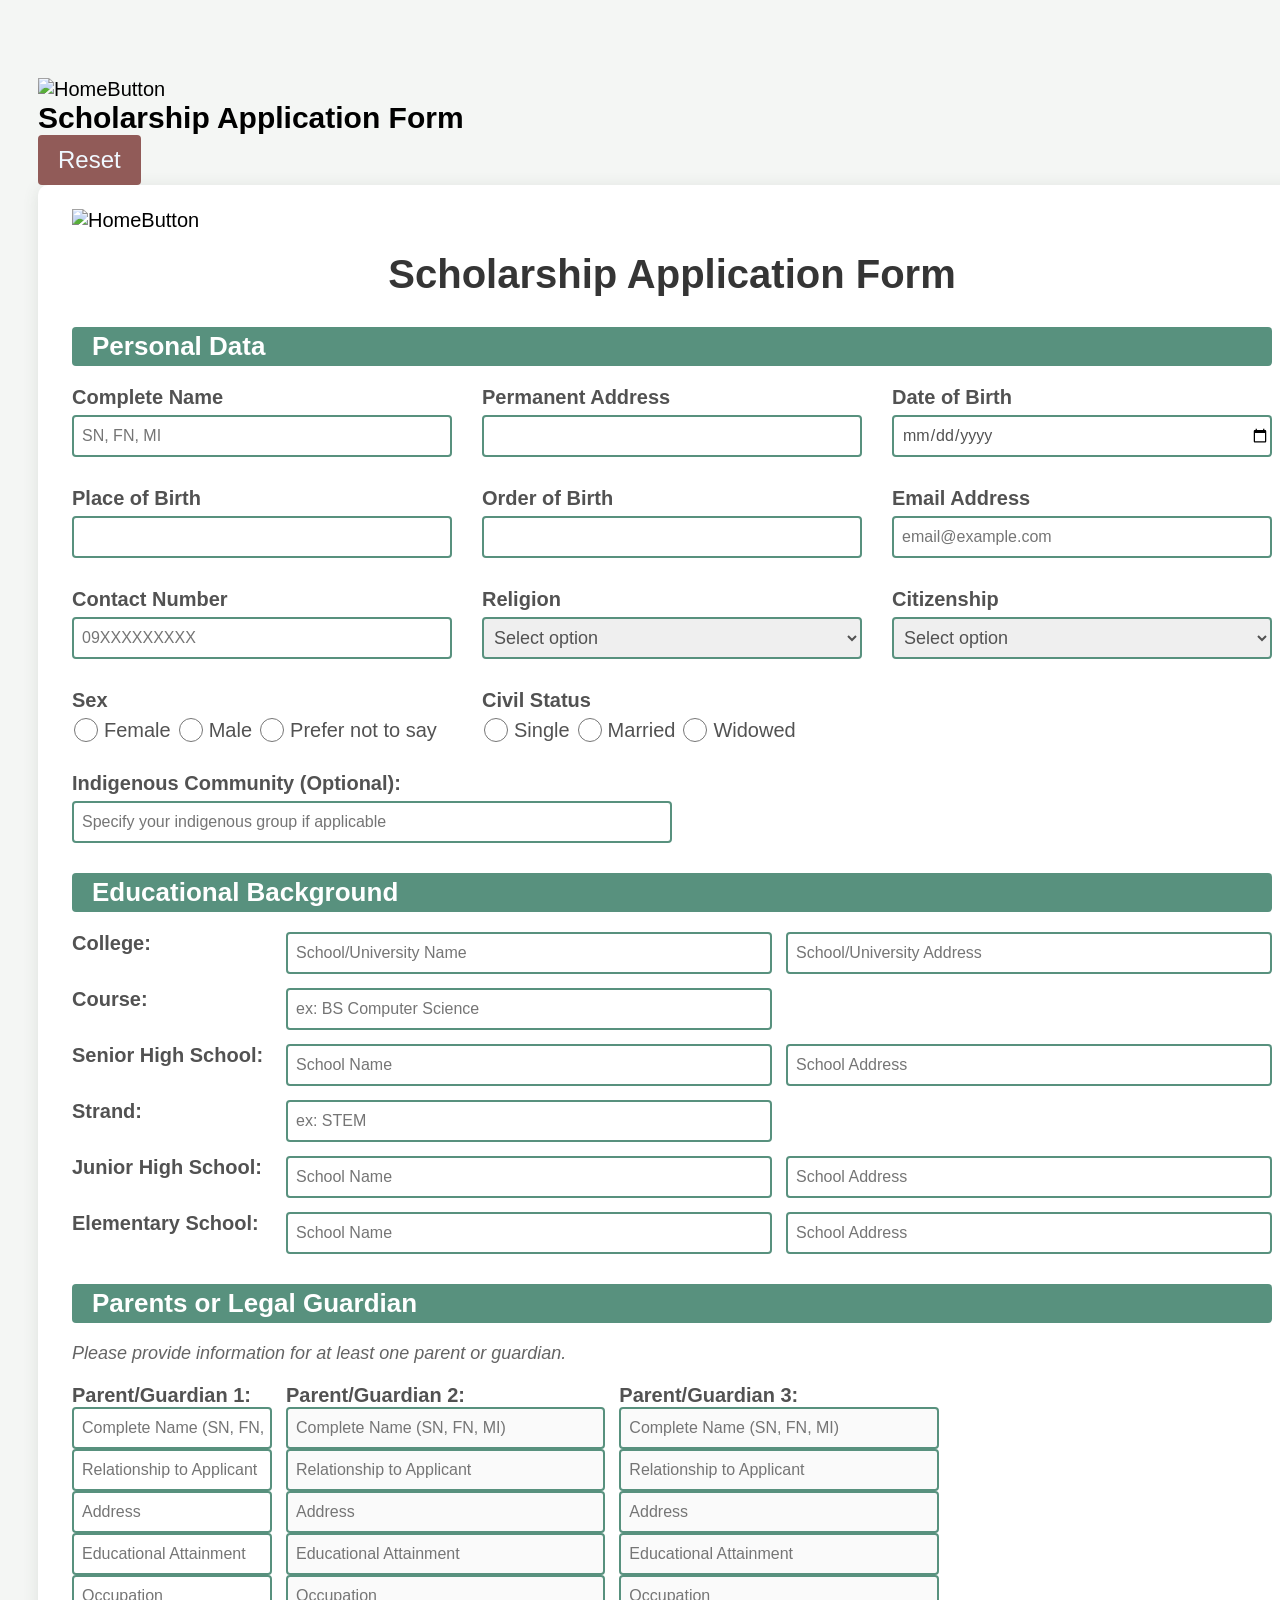
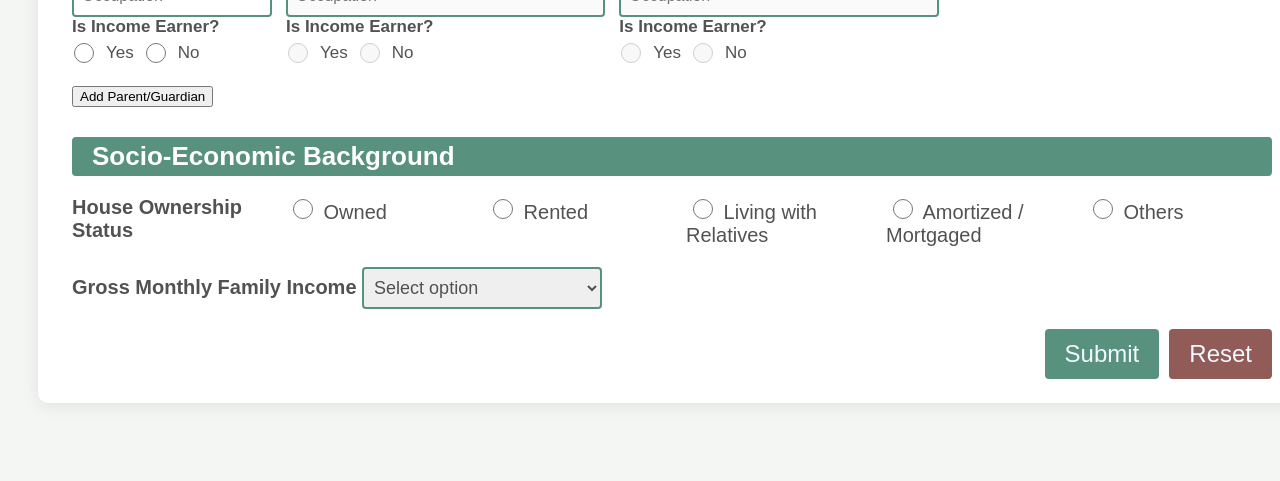
==== commit 5d5ae81b: "Add files via upload" ====
--- a/index.html
+++ b/index.html
@@ -7,9 +7,20 @@
     </head>
 
     <body>
+        <nav id="navbar">
+            <div class="nav-container">
+                <img src="images/back.png" alt="HomeButton" class="back" id="backBtnNav">
+                <h2 class="titleNav" id="titleNav">Scholarship Application Form</h2>
+                <button type="reset" id="resetBtnNav" class="reset">Reset</button>
+            </div>
+        </nav>
+
         <div class="main-container">
-            <h1 class="title">Scholarship Application Form</h1>
-            <form action="index.php" method="POST">
+            <div class="header"> 
+                <img src="images/back.png" alt="HomeButton" class="back" id="backBtn">
+                <h1 class="title">Scholarship Application Form</h1>
+            </div>
+            <form action="insert.php" method="POST">
                 <h2 class="category">Personal Data</h2>
                 <div class="container">
                         <div class="input-box">
@@ -110,6 +121,7 @@
                                 <option value="Nonreligious">Nonreligious</option>
                                 <option value="Protestant">Protestant</option>
                                 <option value="Rastafarianism">Rastafarianism</option>
+                                <option value="Roman Catholic">Roman Catholic</option>
                                 <option value="Secular">Secular</option>
                                 <option value="Shinto">Shinto</option>
                                 <option value="Sikhism">Sikhism</option>
@@ -125,204 +137,83 @@
                                 Citizenship</label>
                             <select id="Citizenship" name="applicant[Citizenship]" required>
                                 <option value="" disabled selected>Select option</option>
-                                <option value="Dual Citizenship">Dual Citizenship</option>
-                                <option value="AFG">Afghanistan [AFG]</option>
-                                <option value="ALB">Albania [ALB]</option>
-                                <option value="DZA">Algeria [DZA]</option>
-                                <option value="AND">Andorra [AND]</option>
-                                <option value="AGO">Angola [AGO]</option>
-                                <option value="ATG">Antigua and Barbuda [ATG]</option>
-                                <option value="ARG">Argentina [ARG]</option>
-                                <option value="ARM">Armenia [ARM]</option>
-                                <option value="AUS">Australia [AUS]</option>
-                                <option value="AUT">Austria [AUT]</option>
-                                <option value="AZE">Azerbaijan [AZE]</option>
-                                <option value="BHS">Bahamas [BHS]</option>
-                                <option value="BHR">Bahrain [BHR]</option>
-                                <option value="BGD">Bangladesh [BGD]</option>
-                                <option value="BRB">Barbados [BRB]</option>
-                                <option value="BLR">Belarus [BLR]</option>
-                                <option value="BEL">Belgium [BEL]</option>
-                                <option value="BLZ">Belize [BLZ]</option>
-                                <option value="BEN">Benin [BEN]</option>
-                                <option value="BTN">Bhutan [BTN]</option>
-                                <option value="BOL">Bolivia [BOL]</option>
-                                <option value="BIH">Bosnia and Herzegovina [BIH]</option>
-                                <option value="BWA">Botswana [BWA]</option>
-                                <option value="BRA">Brazil [BRA]</option>
-                                <option value="BRN">Brunei [BRN]</option>
-                                <option value="BGR">Bulgaria [BGR]</option>
-                                <option value="BFA">Burkina Faso [BFA]</option>
-                                <option value="BDI">Burundi [BDI]</option>
-                                <option value="CPV">Cabo Verde [CPV]</option>
-                                <option value="KHM">Cambodia [KHM]</option>
-                                <option value="CMR">Cameroon [CMR]</option>
-                                <option value="CAN">Canada [CAN]</option>
-                                <option value="CAF">Central African Republic [CAF]</option>
-                                <option value="TCD">Chad [TCD]</option>
-                                <option value="CHL">Chile [CHL]</option>
-                                <option value="CHN">China [CHN]</option>
-                                <option value="COL">Colombia [COL]</option>
-                                <option value="COM">Comoros [COM]</option>
-                                <option value="COG">Congo-Brazzaville [COG]</option>
-                                <option value="COD">Congo-Kinshasa [COD]</option>
-                                <option value="COK">Cook Islands [COK]</option>
-                                <option value="CRI">Costa Rica [CRI]</option>
-                                <option value="HRV">Croatia [HRV]</option>
-                                <option value="CUB">Cuba [CUB]</option>
-                                <option value="CYP">Cyprus [CYP]</option>
-                                <option value="CZE">Czechia [CZE]</option>
-                                <option value="DNK">Denmark [DNK]</option>
-                                <option value="DJI">Djibouti [DJI]</option>
-                                <option value="DMA">Dominica [DMA]</option>
-                                <option value="DOM">Dominican Republic [DOM]</option>
-                                <option value="ECU">Ecuador [ECU]</option>
-                                <option value="EGY">Egypt [EGY]</option>
-                                <option value="SLV">El Salvador [SLV]</option>
-                                <option value="GNQ">Equatorial Guinea [GNQ]</option>
-                                <option value="ERI">Eritrea [ERI]</option>
-                                <option value="EST">Estonia [EST]</option>
-                                <option value="ETH">Ethiopia [ETH]</option>
-                                <option value="FJI">Fiji [FJI]</option>
-                                <option value="FIN">Finland [FIN]</option>
-                                <option value="FRA">France [FRA]</option>
-                                <option value="GAB">Gabon [GAB]</option>
-                                <option value="GMB">Gambia [GMB]</option>
-                                <option value="GEO">Georgia [GEO]</option>
-                                <option value="DEU">Germany [DEU]</option>
-                                <option value="GHA">Ghana [GHA]</option>
-                                <option value="GRC">Greece [GRC]</option>
-                                <option value="GRD">Grenada [GRD]</option>
-                                <option value="GTM">Guatemala [GTM]</option>
-                                <option value="GIN">Guinea [GIN]</option>
-                                <option value="GNB">Guinea-Bissau [GNB]</option>
-                                <option value="GUY">Guyana [GUY]</option>
-                                <option value="HTI">Haiti [HTI]</option>
-                                <option value="HND">Honduras [HND]</option>
-                                <option value="HUN">Hungary [HUN]</option>
-                                <option value="ISL">Iceland [ISL]</option>
-                                <option value="IND">India [IND]</option>
-                                <option value="IDN">Indonesia [IDN]</option>
-                                <option value="IRN">Iran [IRN]</option>
-                                <option value="IRQ">Iraq [IRQ]</option>
-                                <option value="IRL">Ireland [IRL]</option>
-                                <option value="ISR">Israel [ISR]</option>
-                                <option value="ITA">Italy [ITA]</option>
-                                <option value="CIV">Ivory Coast [CIV]</option>
-                                <option value="JAM">Jamaica [JAM]</option>
-                                <option value="JPN">Japan [JPN]</option>
-                                <option value="JOR">Jordan [JOR]</option>
-                                <option value="KAZ">Kazakhstan [KAZ]</option>
-                                <option value="KEN">Kenya [KEN]</option>
-                                <option value="KIR">Kiribati [KIR]</option>
-                                <option value="KWT">Kuwait [KWT]</option>
-                                <option value="KGZ">Kyrgyzstan [KGZ]</option>
-                                <option value="LAO">Laos [LAO]</option>
-                                <option value="LVA">Latvia [LVA]</option>
-                                <option value="LBN">Lebanon [LBN]</option>
-                                <option value="LSO">Lesotho [LSO]</option>
-                                <option value="LBR">Liberia [LBR]</option>
-                                <option value="LBY">Libya [LBY]</option>
-                                <option value="LIE">Liechtenstein [LIE]</option>
-                                <option value="LTU">Lithuania [LTU]</option>
-                                <option value="LUX">Luxembourg [LUX]</option>
-                                <option value="MKD">Macedonia [MKD]</option>
-                                <option value="MDG">Madagascar [MDG]</option>
-                                <option value="MWI">Malawi [MWI]</option>
-                                <option value="MYS">Malaysia [MYS]</option>
-                                <option value="MDV">Maldives [MDV]</option>
-                                <option value="MLI">Mali [MLI]</option>
-                                <option value="MLT">Malta [MLT]</option>
-                                <option value="MHL">Marshall Islands [MHL]</option>
-                                <option value="MRT">Mauritania [MRT]</option>
-                                <option value="MUS">Mauritius [MUS]</option>
-                                <option value="MEX">Mexico [MEX]</option>
-                                <option value="FSM">Micronesia [FSM]</option>
-                                <option value="MDA">Moldova [MDA]</option>
-                                <option value="MCO">Monaco [MCO]</option>
-                                <option value="MNG">Mongolia [MNG]</option>
-                                <option value="MNE">Montenegro [MNE]</option>
-                                <option value="MAR">Morocco [MAR]</option>
-                                <option value="MOZ">Mozambique [MOZ]</option>
-                                <option value="MMR">Myanmar [MMR]</option>
-                                <option value="NAM">Namibia [NAM]</option>
-                                <option value="NRU">Nauru [NRU]</option>
-                                <option value="NPL">Nepal [NPL]</option>
-                                <option value="NLD">Netherlands [NLD]</option>
-                                <option value="NZL">New Zealand [NZL]</option>
-                                <option value="NIC">Nicaragua [NIC]</option>
-                                <option value="NER">Niger [NER]</option>
-                                <option value="NGA">Nigeria [NGA]</option>
-                                <option value="NIU">Niue [NIU]</option>
-                                <option value="PRK">North Korea [PRK]</option>
-                                <option value="NOR">Norway [NOR]</option>
-                                <option value="OMN">Oman [OMN]</option>
-                                <option value="PAK">Pakistan [PAK]</option>
-                                <option value="PLW">Palau [PLW]</option>
-                                <option value="PAN">Panama [PAN]</option>
-                                <option value="PNG">Papua New Guinea [PNG]</option>
-                                <option value="PRY">Paraguay [PRY]</option>
-                                <option value="PER">Peru [PER]</option>
-                                <option value="PHL">Philippines [PHL]</option>
-                                <option value="POL">Poland [POL]</option>
-                                <option value="PRT">Portugal [PRT]</option>
-                                <option value="QAT">Qatar [QAT]</option>
-                                <option value="ROU">Romania [ROU]</option>
-                                <option value="RUS">Russia [RUS]</option>
-                                <option value="RWA">Rwanda [RWA]</option>
-                                <option value="KNA">Saint Kitts and Nevis [KNA]</option>
-                                <option value="LCA">Saint Lucia [LCA]</option>
-                                <option value="VCT">Saint Vincent and the Grenadines [VCT]</option>
-                                <option value="WSM">Samoa [WSM]</option>
-                                <option value="SMR">San Marino [SMR]</option>
-                                <option value="STP">Sao Tome and Principe [STP]</option>
-                                <option value="SAU">Saudi Arabia [SAU]</option>
-                                <option value="SEN">Senegal [SEN]</option>
-                                <option value="SRB">Serbia [SRB]</option>
-                                <option value="SYC">Seychelles [SYC]</option>
-                                <option value="SLE">Sierra Leone [SLE]</option>
-                                <option value="SGP">Singapore [SGP]</option>
-                                <option value="SVK">Slovakia [SVK]</option>
-                                <option value="SVN">Slovenia [SVN]</option>
-                                <option value="SLB">Solomon Islands [SLB]</option>
-                                <option value="SOM">Somalia [SOM]</option>
-                                <option value="ZAF">South Africa [ZAF]</option>
-                                <option value="KOR">South Korea [KOR]</option>
-                                <option value="SSD">South Sudan [SSD]</option>
-                                <option value="ESP">Spain [ESP]</option>
-                                <option value="LKA">Sri Lanka [LKA]</option>
-                                <option value="PSE">State of Palestine [PSE]</option>
-                                <option value="SDN">Sudan [SDN]</option>
-                                <option value="SUR">Suriname [SUR]</option>
-                                <option value="SWZ">Swaziland [SWZ]</option>
-                                <option value="SWE">Sweden [SWE]</option>
-                                <option value="CHE">Switzerland [CHE]</option>
-                                <option value="SYR">Syria [SYR]</option>
-                                <option value="TJK">Tajikistan [TJK]</option>
-                                <option value="TZA">Tanzania [TZA]</option>
-                                <option value="THA">Thailand [THA]</option>
-                                <option value="TLS">Timor-Leste [TLS]</option>
-                                <option value="TGO">Togo [TGO]</option>
-                                <option value="TON">Tonga [TON]</option>
-                                <option value="TTO">Trinidad and Tobago [TTO]</option>
-                                <option value="TUN">Tunisia [TUN]</option>
-                                <option value="TUR">Turkey [TUR]</option>
-                                <option value="TKM">Turkmenistan [TKM]</option>
-                                <option value="TUV">Tuvalu [TUV]</option>
-                                <option value="UGA">Uganda [UGA]</option>
-                                <option value="UKR">Ukraine [UKR]</option>
-                                <option value="ARE">United Arab Emirates [ARE]</option>
-                                <option value="GBR">United Kingdom [GBR]</option>
-                                <option value="USA">United States [USA]</option>
-                                <option value="URY">Uruguay [URY]</option>
-                                <option value="UZB">Uzbekistan [UZB]</option>
-                                <option value="VUT">Vanuatu [VUT]</option>
-                                <option value="VAT">Vatican City [VAT]</option>
-                                <option value="VEN">Venezuela [VEN]</option>
-                                <option value="VNM">Viet Nam [VNM]</option>
-                                <option value="YEM">Yemen [YEM]</option>
-                                <option value="ZMB">Zambia [ZMB]</option>
-                                <option value="ZWE">Zimbabwe [ZWE]</option>
+                                <option value="Afghan">Afghan</option>
+                                <option value="Albanian">Albanian</option>
+                                <option value="Algerian">Algerian</option>
+                                <option value="American">American</option>
+                                <option value="Argentine">Argentine</option>
+                                <option value="Armenian">Armenian</option>
+                                <option value="Australian">Australian</option>
+                                <option value="Austrian">Austrian</option>
+                                <option value="Bangladeshi">Bangladeshi</option>
+                                <option value="Brazilian">Brazilian</option>
+                                <option value="British">British</option>
+                                <option value="Bruneian">Bruneian</option>
+                                <option value="Cambodian">Cambodian</option>
+                                <option value="Canadian">Canadian</option>
+                                <option value="Chilean">Chilean</option>
+                                <option value="Chinese">Chinese</option>
+                                <option value="Colombian">Colombian</option>
+                                <option value="Cuban">Cuban</option>
+                                <option value="Czech">Czech</option>
+                                <option value="Danish">Danish</option>
+                                <option value="Dual Citizen">Dual Citizen</option>
+                                <option value="Dutch">Dutch</option>
+                                <option value="Egyptian">Egyptian</option>
+                                <option value="Emirati">Emirati</option>
+                                <option value="Filipino">Filipino</option>
+                                <option value="Finnish">Finnish</option>
+                                <option value="French">French</option>
+                                <option value="German">German</option>
+                                <option value="Greek">Greek</option>
+                                <option value="Indian">Indian</option>
+                                <option value="Indonesian">Indonesian</option>
+                                <option value="Iranian">Iranian</option>
+                                <option value="Iraqi">Iraqi</option>
+                                <option value="Irish">Irish</option>
+                                <option value="Israeli">Israeli</option>
+                                <option value="Italian">Italian</option>
+                                <option value="Japanese">Japanese</option>
+                                <option value="Jordanian">Jordanian</option>
+                                <option value="Kazakh">Kazakh</option>
+                                <option value="Kenyan">Kenyan</option>
+                                <option value="Korean">Korean</option>
+                                <option value="Kuwaiti">Kuwaiti</option>
+                                <option value="Lao">Lao</option>
+                                <option value="Lebanese">Lebanese</option>
+                                <option value="Malaysian">Malaysian</option>
+                                <option value="Mexican">Mexican</option>
+                                <option value="Myanmar">Myanmar</option>
+                                <option value="Nepali">Nepali</option>
+                                <option value="New Zealander">New Zealander</option>
+                                <option value="Nigerian">Nigerian</option>
+                                <option value="Norwegian">Norwegian</option>
+                                <option value="Pakistani">Pakistani</option>
+                                <option value="Peruvian">Peruvian</option>
+                                <option value="Polish">Polish</option>
+                                <option value="Portuguese">Portuguese</option>
+                                <option value="Qatari">Qatari</option>
+                                <option value="Romanian">Romanian</option>
+                                <option value="Russian">Russian</option>
+                                <option value="Saudi">Saudi</option>
+                                <option value="Singaporean">Singaporean</option>
+                                <option value="South African">South African</option>
+                                <option value="Spanish">Spanish</option>
+                                <option value="Sri Lankan">Sri Lankan</option>
+                                <option value="Swedish">Swedish</option>
+                                <option value="Swiss">Swiss</option>
+                                <option value="Syrian">Syrian</option>
+                                <option value="Taiwanese">Taiwanese</option>
+                                <option value="Thai">Thai</option>
+                                <option value="Turkish">Turkish</option>
+                                <option value="Ukrainian">Ukrainian</option>
+                                <option value="Uruguayan">Uruguayan</option>
+                                <option value="Uzbek">Uzbek</option>
+                                <option value="Venezuelan">Venezuelan</option>
+                                <option value="Vietnamese">Vietnamese</option>
+                                <option value="Yemeni">Yemeni</option>
+                                <option value="Zambian">Zambian</option>
+                                <option value="Zimbabwean">Zimbabwean</option>
                         </select>  
                         </div>
 
@@ -487,156 +378,166 @@
                 <h2 class="category">Parents or Legal Guardian</h2>
                 <p class="note">Please provide information for at least one parent or guardian.</p>
                     <div class="container parent-guardian">
-
-                        <!-- parent/guardian 1 -->
-                        <label for="pg1-name">Parent/Guardian 1:</label>
-                        <input 
-                            type="text"
-                            id="pg1-name"
-                            name="parentguardian[ParentGuardianName][0]"
-                            placeholder="Complete Name (SN, FN, MI)"
-                            required>
-                        <input 
-                            type="text"
-                            id="pg1-relationship"
-                            name="applicantguardian[Relationship][0]"
-                            placeholder="Relationship to Applicant"
-                            required>
-                        <input 
-                            type="text"
-                            id="pg1-address"
-                            name="parentguardian[Address][0]"
-                            placeholder="Address"
-                            required>
-
-                        <div></div>
-
-                        <input 
-                            type="text"
-                            id="pg1-education"
-                            name="parentguardian[EducationalAttainment][0]"
-                            placeholder="Educational Attainment"
-                            required>
-                        <input 
-                            type="text"
-                            id="pg1-occupation"
-                            name="parentguardian[Occupation][0]"
-                            placeholder="Occupation"
-                            required>
-                        <div class="income-earner">
-                            <span class="income-label">Is Income Earner?</span>
-                            <div class="radio-group">
-                                <input 
-                                    type="radio"
-                                    id="pg1-earner-yes"
-                                    name="applicantguardian[IsIncomeEarner][0]"
-                                    value="Yes"
-                                    required>
-                                <label for="pg1-earner-yes">Yes</label>
-                                <input 
-                                    type="radio"
-                                    id="pg1-earner-no"
-                                    name="applicantguardian[IsIncomeEarner][0]"
-                                    value="No">
-                                <label for="pg1-earner-no">No</label>
+                        <div class="parent-guardian-1 parent-section">
+                            <!-- parent/guardian 1 -->
+                            <label for="pg1-name">Parent/Guardian 1:</label>
+                            <input 
+                                type="text"
+                                id="pg1-name"
+                                name="parentguardian[ParentGuardianName][0]"
+                                placeholder="Complete Name (SN, FN, MI)"
+                                required>
+                            <input 
+                                type="text"
+                                id="pg1-relationship"
+                                name="applicantguardian[Relationship][0]"
+                                placeholder="Relationship to Applicant"
+                                required>
+                            <input 
+                                type="text"
+                                id="pg1-address"
+                                name="parentguardian[Address][0]"
+                                placeholder="Address"
+                                required>
+
+                            <div></div>
+
+                            <input 
+                                type="text"
+                                id="pg1-education"
+                                name="parentguardian[EducationalAttainment][0]"
+                                placeholder="Educational Attainment"
+                                required>
+                            <input 
+                                type="text"
+                                id="pg1-occupation"
+                                name="parentguardian[Occupation][0]"
+                                placeholder="Occupation"
+                                required>
+                            <div class="income-earner">
+                                <span class="income-label">Is Income Earner?</span>
+                                <div class="radio-group">
+                                    <input 
+                                        type="radio"
+                                        id="pg1-earner-yes"
+                                        name="applicantguardian[IsIncomeEarner][0]"
+                                        value="Yes"
+                                        required>
+                                    <label for="pg1-earner-yes">Yes</label>
+                                    <input 
+                                        type="radio"
+                                        id="pg1-earner-no"
+                                        name="applicantguardian[IsIncomeEarner][0]"
+                                        value="No">
+                                    <label for="pg1-earner-no">No</label>
+                                </div>
                             </div>
                         </div>
                         
-                        <!-- parent/guardian 2 -->
-                        <label for="pg2-name">Parent/Guardian 2:</label>
-                        <input 
-                            type="text"
-                            id="pg2-name"
-                            name="parentguardian[ParentGuardianName][1]"
-                            placeholder="Complete Name (SN, FN, MI)">
-                        <input 
-                            type="text"
-                            id="pg2-relationship"
-                            name="applicantguardian[Relationship][1]"
-                            placeholder="Relationship to Applicant">
-                        <input 
-                            type="text"
-                            id="pg2-address"
-                            name="parentguardian[Address][1]"
-                            placeholder="Address">
-
-                         <div></div>
-
-                        <input 
-                            type="text"
-                            id="pg2-education"
-                            name="parentguardian[EducationalAttainment][1]"
-                            placeholder="Educational Attainment">
-                        <input 
-                            type="text"
-                            id="pg2-occupation"
-                            name="parentguardian[Occupation][1]"
-                            placeholder="Occupation">
-                        <div class="income-earner">
-                            <span class="income-label">Is Income Earner?</span>
-                            <div class="radio-group">
-                                <input 
-                                    type="radio"
-                                    id="pg2-earner-yes"
-                                    name="applicantguardian[IsIncomeEarner][1]"
-                                    value="Yes">
-                                <label for="pg2-earner-yes">Yes</label>
-                                <input 
-                                    type="radio"
-                                    id="pg2-earner-no"
-                                    name="applicantguardian[IsIncomeEarner][1]"
-                                    value="No">
-                                <label for="pg2-earner-no">No</label>
+                        <div class="parent-guardian-2 parent-section hidden">
+                            <!-- parent/guardian 2 -->
+                            <label for="pg2-name">Parent/Guardian 2:</label>
+                            <input 
+                                type="text"
+                                id="pg2-name"
+                                name="parentguardian[ParentGuardianName][1]"
+                                placeholder="Complete Name (SN, FN, MI)">
+                            <input 
+                                type="text"
+                                id="pg2-relationship"
+                                name="applicantguardian[Relationship][1]"
+                                placeholder="Relationship to Applicant">
+                            <input 
+                                type="text"
+                                id="pg2-address"
+                                name="parentguardian[Address][1]"
+                                placeholder="Address">
+
+                            <div></div>
+
+                            <input 
+                                type="text"
+                                id="pg2-education"
+                                name="parentguardian[EducationalAttainment][1]"
+                                placeholder="Educational Attainment">
+                            <input 
+                                type="text"
+                                id="pg2-occupation"
+                                name="parentguardian[Occupation][1]"
+                                placeholder="Occupation">
+                            <div class="income-earner">
+                                <span class="income-label">Is Income Earner?</span>
+                                <div class="radio-group">
+                                    <input 
+                                        type="radio"
+                                        id="pg2-earner-yes"
+                                        name="applicantguardian[IsIncomeEarner][1]"
+                                        value="Yes">
+                                    <label for="pg2-earner-yes">Yes</label>
+                                    <input 
+                                        type="radio"
+                                        id="pg2-earner-no"
+                                        name="applicantguardian[IsIncomeEarner][1]"
+                                        value="No">
+                                    <label for="pg2-earner-no">No</label>
+                                </div>
                             </div>
                         </div>
                         
-                        <!-- parent/guardian 3 -->
-                        <label for="pg3-name">Parent/Guardian 3:</label>
-                        <input 
-                            type="text"
-                            id="pg3-name"
-                            name="parentguardian[ParentGuardianName][2]"
-                            placeholder="Complete Name (SN, FN, MI)">
-                        <input 
-                            type="text"
-                            id="pg3-relationship"
-                            name="applicantguardian[Relationship][2]"
-                            placeholder="Relationship to Applicant">
-                        <input 
-                            type="text"
-                            id="pg3-address"
-                            name="parentguardian[Address][2]"
-                            placeholder="Address">
-
-                         <div></div>
-
-                        <input 
-                            type="text"
-                            id="pg3-education"
-                            name="parentguardian[EducationalAttainment][2]"
-                            placeholder="Educational Attainment">
-                        <input 
-                            type="text"
-                            id="pg3-occupation"
-                            name="parentguardian[Occupation][2]"
-                            placeholder="Occupation">
-                        <div class="income-earner">
-                            <span class="income-label">Is Income Earner?</span>
-                            <div class="radio-group">
-                                <input 
-                                    type="radio"
-                                    id="pg3-earner-yes"
-                                    name="applicantguardian[IsIncomeEarner][2]"
-                                    value="Yes">
-                                <label for="pg3-earner-yes">Yes</label>
-                                <input 
-                                    type="radio"
-                                    id="pg3-earner-no"
-                                    name="applicantguardian[IsIncomeEarner][2]"
-                                    value="No">
-                                <label for="pg3-earner-no">No</label>
+                        <div class="parent-guardian-3 parent-section hidden">
+                            <!-- parent/guardian 3 -->
+                            <label for="pg3-name">Parent/Guardian 3:</label>
+                            <input 
+                                type="text"
+                                id="pg3-name"
+                                name="parentguardian[ParentGuardianName][2]"
+                                placeholder="Complete Name (SN, FN, MI)">
+                            <input 
+                                type="text"
+                                id="pg3-relationship"
+                                name="applicantguardian[Relationship][2]"
+                                placeholder="Relationship to Applicant">
+                            <input 
+                                type="text"
+                                id="pg3-address"
+                                name="parentguardian[Address][2]"
+                                placeholder="Address">
+
+                            <div></div>
+
+                            <input 
+                                type="text"
+                                id="pg3-education"
+                                name="parentguardian[EducationalAttainment][2]"
+                                placeholder="Educational Attainment">
+                            <input 
+                                type="text"
+                                id="pg3-occupation"
+                                name="parentguardian[Occupation][2]"
+                                placeholder="Occupation">
+                            <div class="income-earner">
+                                <span class="income-label">Is Income Earner?</span>
+                                <div class="radio-group">
+                                    <input 
+                                        type="radio"
+                                        id="pg3-earner-yes"
+                                        name="applicantguardian[IsIncomeEarner][2]"
+                                        value="Yes">
+                                    <label for="pg3-earner-yes">Yes</label>
+                                    <input 
+                                        type="radio"
+                                        id="pg3-earner-no"
+                                        name="applicantguardian[IsIncomeEarner][2]"
+                                        value="No">
+                                    <label for="pg3-earner-no">No</label>
+                                </div>
                             </div>
                         </div>
+                    </div>
+
+                    <div class="add-parent-btn-container">
+                        <button type="button" class="subtract-btn" id="subtractBtn" style="display: none;">Remove Parent/Guardian</button>
+                        <button type="button" class="add-parent-guardian-btn" id="addParentGuardianBtn">Add Parent/Guardian</button>
                     </div>
 
                 <h2 class="category">Socio-Economic Background</h2>
@@ -707,5 +608,147 @@
                 </div>
             </form>
         </div>
+        <script>
+            // JavaScript code for handling form submission, validation, etc.
+            const contactNoInput = document.getElementById('contact');
+            const emailInput = document.getElementById('email-address');
+
+            contactNoInput.addEventListener('input', function() {
+                if(this.value.length != 11 || !/^\d+$/.test(this.value)) {
+                    this.setCustomValidity('Contact number must be exactly 11 digits and contain only numbers.');
+                } else {
+                    this.setCustomValidity('');
+                }
+            });
+            
+            emailInput.addEventListener('input', function() {
+                fetch(
+                    "insert.php?&emailInput=" +
+                        this.value
+                )
+                .then((response) => response.text())
+
+                .then((data) => {
+                    if (data.includes("emailExists")) {
+                        this.setCustomValidity('This email address is already registered.');
+                    } else {
+                        this.setCustomValidity('');
+                    }
+                });
+
+                const emailPattern = /^[^\s@]+@[^\s@]+\.[^\s@]+$/;
+                if(!emailPattern.test(this.value)) {
+                    this.setCustomValidity('Please enter a valid email address.');
+                } else {
+                    this.setCustomValidity('');
+                }
+            });
+
+            const addButton = document.getElementById("addParentGuardianBtn");
+            const subtractButton = document.getElementById("subtractBtn");
+
+            const parentSections = document.querySelectorAll(".parent-section");
+
+            let currentParent = 1;
+
+            function toggleInputs(section, disable) {
+                section.querySelectorAll("input").forEach(input => {
+                    input.disabled = disable;
+                });
+            }
+
+            function clearInputs(section) {
+                section.querySelectorAll("input").forEach(input => {
+                    if (input.type === "radio") {
+                        input.checked = false;
+                    } else {
+                        input.value = "";
+                    }
+                });
+            }
+
+            // Guardian 2 and 3 start disabled
+            toggleInputs(parentSections[1], true);
+            toggleInputs(parentSections[2], true);
+
+            subtractButton.addEventListener("click", function () {
+
+                if (currentParent === parentSections.length - 1) {
+
+                    parentSections[currentParent].classList.add("hidden");
+                    toggleInputs(parentSections[currentParent], true);
+                    clearInputs(parentSections[currentParent]);
+
+                    addButton.style.display = "inline-block";
+                    currentParent--;
+
+                } else {
+
+                    currentParent = 1;
+
+                    parentSections[currentParent].classList.add("hidden");
+                    toggleInputs(parentSections[currentParent], true);
+                    clearInputs(parentSections[currentParent]);
+
+                    subtractButton.style.display = "none";
+                    addButton.style.display = "inline-block";
+                }
+            });
+
+            addButton.addEventListener("click", function () {
+
+                if (currentParent < parentSections.length - 1) {
+
+                    parentSections[currentParent].classList.remove("hidden");
+                    toggleInputs(parentSections[currentParent], false);
+
+                    subtractButton.style.display = "inline-block";
+                    currentParent++;
+
+                } else {
+
+                    currentParent = 2;
+
+                    parentSections[currentParent].classList.remove("hidden");
+                    toggleInputs(parentSections[currentParent], false);
+
+                    addButton.style.display = "none";
+                }
+            });
+
+            const backButton = document.querySelectorAll("#backBtn, #backBtnNav");
+
+            backButton.forEach(button => {
+                button.addEventListener("click", function() {
+                    window.location.href = "menu.html";
+                });
+            });
+
+            const form = document.querySelector("form");
+            const resetButtonNav = document.getElementById("resetBtnNav");
+
+            resetButtonNav.addEventListener("click", function() {
+                form.reset();
+            });
+
+            const navbar = document.getElementById("navbar");
+            navbar.classList.add("hidden");
+
+            window.addEventListener("scroll", () => {
+                const scrollTop = window.scrollY;
+                const windowHeight = window.innerHeight;
+                const documentHeight = document.documentElement.scrollHeight;
+
+                const atTop = scrollTop <= 0;
+                const atBottom =
+                    windowHeight + scrollTop >= documentHeight - 5;
+
+                if (atTop || atBottom) {
+                    navbar.classList.add("hidden");
+                } else {
+                    navbar.classList.remove("hidden");
+                }
+            });
+        </script>
     </body>
 </html> 
--- a/css-folder/form.css
+++ b/css-folder/form.css
@@ -309,7 +309,7 @@
     
 }
 
-.dropdown option{
+.dropdown option, .dropdown-applicant option{
     font-size: 0.7rem;
     color: rgb(82, 82, 82);
     font-family: Arial, Helvetica, sans-serif;
@@ -320,6 +320,18 @@
     color: rgb(82, 82, 82);
     height: 1.5rem;
     width: 20%;
+    font-size: 0.9rem;
+    font-family: 'Trebuchet MS', 'Lucida Sans Unicode', 'Lucida Grande', 'Lucida Sans', Arial, sans-serif;
+    padding-left: 0.3rem;
+
+    border: 2px solid rgb(88, 145, 126);
+    border-radius: 0.2rem;
+}
+
+.dropdown-applicant select{
+    color: rgb(82, 82, 82);
+    height: 1.5rem;
+    width: 100%;
     font-size: 0.9rem;
     font-family: 'Trebuchet MS', 'Lucida Sans Unicode', 'Lucida Grande', 'Lucida Sans', Arial, sans-serif;
     padding-left: 0.3rem;
